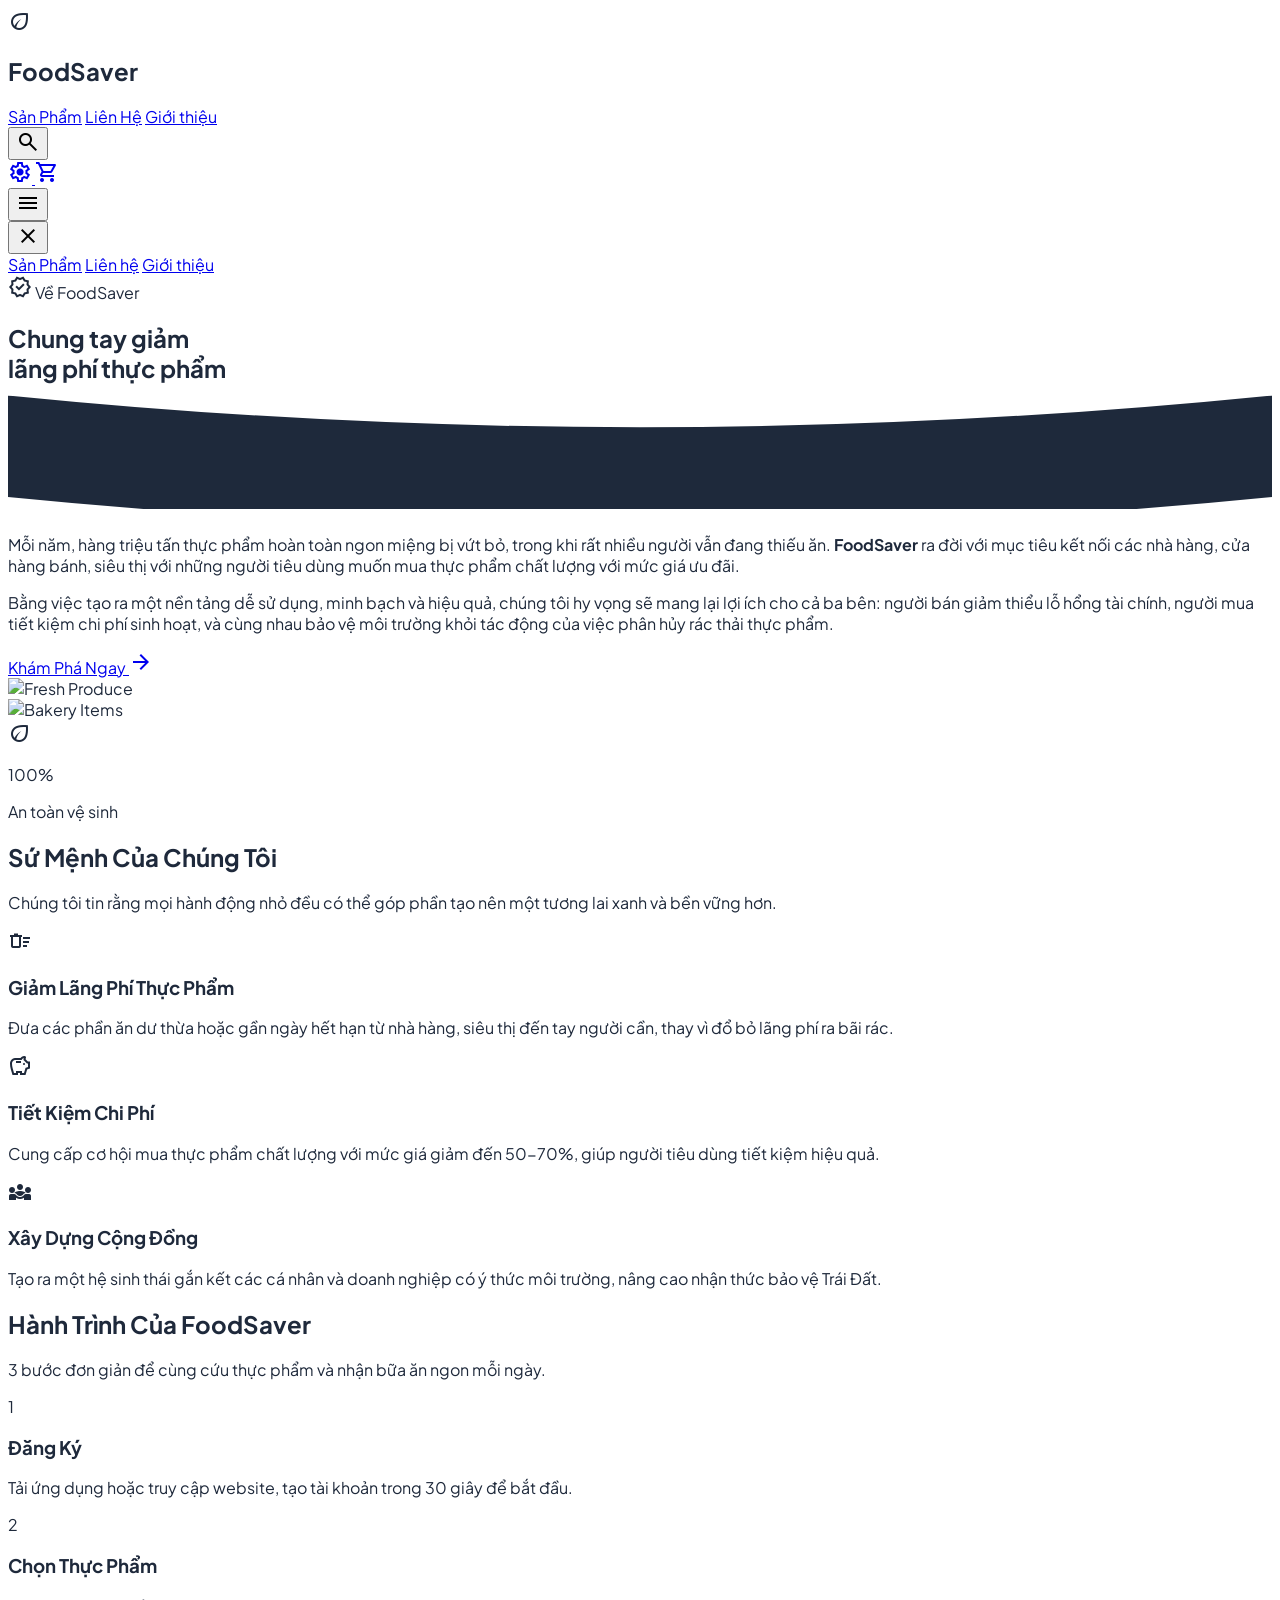
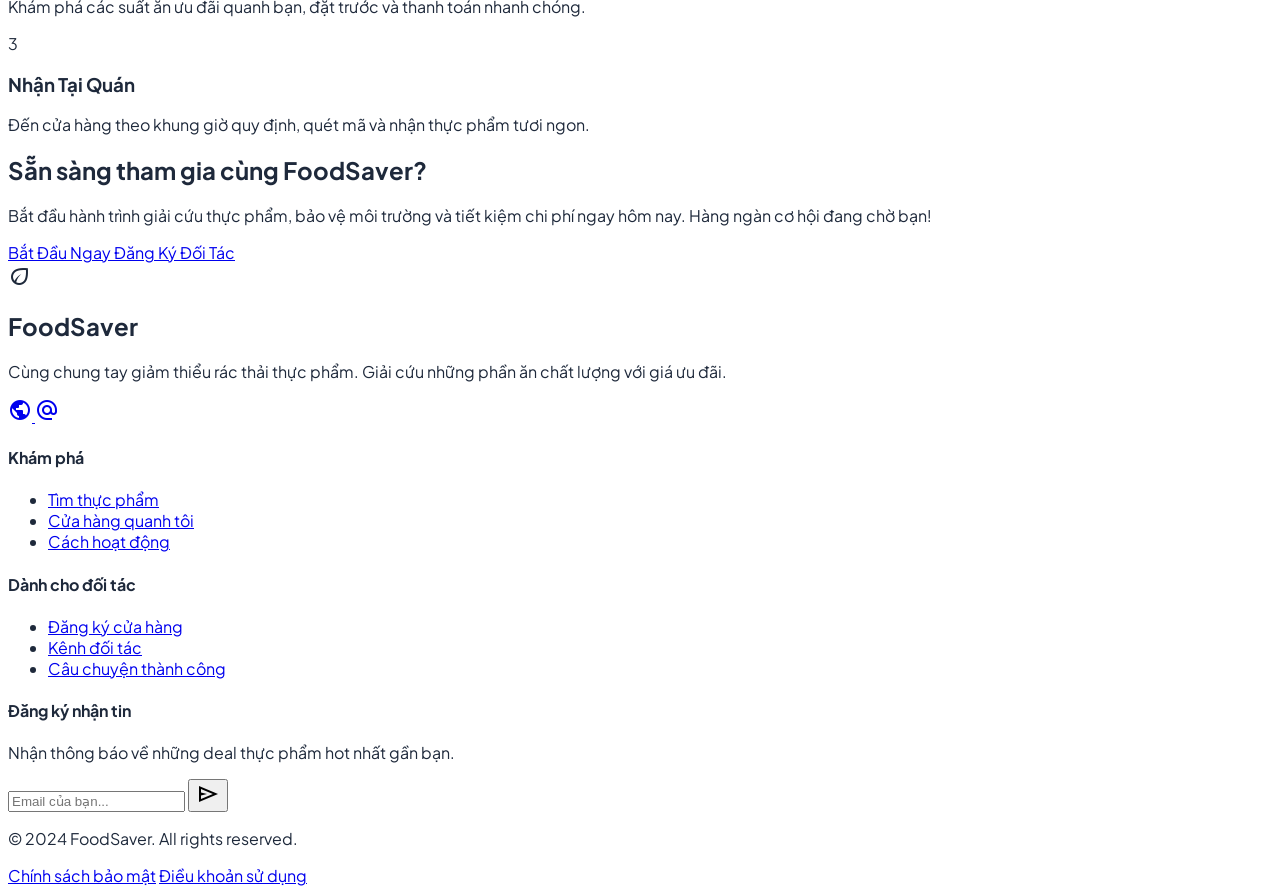
==== About-us.html @ 75e53769 "Migrate to Firestore and set admin email (removed firebase.exe)" ====
<!DOCTYPE html>
<html lang="vi">
<head>
    <meta charset="utf-8" />
    <meta content="width=device-width, initial-scale=1.0" name="viewport" />
    <title>FoodSaver | Về Chúng Tôi</title>
    <script src="https://cdn.tailwindcss.com?plugins=forms,container-queries"></script>
    <link href="https://fonts.googleapis.com/css2?family=Plus+Jakarta+Sans:wght@400;500;600;700;800&amp;display=swap" rel="stylesheet" />
    <link href="https://fonts.googleapis.com/css2?family=Material+Symbols+Outlined:wght@100..700,0..1&amp;display=swap" rel="stylesheet" />
    <link href="https://fonts.googleapis.com/css2?family=Material+Symbols+Outlined:wght,FILL@100..700,0..1&amp;display=swap" rel="stylesheet" />
    <script src="js/tailwind-config.js"></script>
    <link rel="stylesheet" href="css/style.css" />
    <script src="js/common.js" defer></script>
    <script type="module" src="js/search.js"></script>
</head>
<body class="bg-[#f6f8f6] text-slate-900 font-display min-h-screen flex flex-col">

    <!-- Header (FoodSaver) -->
    <header class="flex items-center justify-between whitespace-nowrap border-b border-solid border-slate-200 px-6 md:px-20 py-4 bg-white/90 backdrop-blur-md sticky top-0 z-50 shadow-sm">
      <div class="flex items-center gap-2 text-primary">
        <span class="material-symbols-outlined text-3xl font-bold">eco</span>
        <h2 class="text-slate-900 text-xl font-extrabold leading-tight tracking-tight">FoodSaver</h2>
      </div>
      <div class="flex flex-1 justify-end gap-4 md:gap-10 items-center">
        <nav class="hidden md:flex items-center gap-8">
          <a class="text-slate-700 text-sm font-semibold hover:text-primary transition-colors" href="Product.html">Sản Phẩm</a>
          <a class="text-slate-700 text-sm font-semibold hover:text-primary transition-colors" href="Contact-Us.html">Liên Hệ</a>
          <a class="primary text-sm font-bold text-primary transition-colors relative after:absolute after:bottom-[-4px] after:left-0 after:w-full after:h-[2px] after:bg-primary after:rounded-full" href="About-us.html">Giới thiệu</a>
        </nav>
        <!-- Search Button -->
        <button id="search-btn" class="hover:text-primary transition-colors flex items-center justify-center text-slate-700">
          <span class="material-symbols-outlined">search</span>
        </button>
        <!-- Auth buttons -->
        <div class="flex gap-4 items-center" id="auth-buttons">
          <a href="Account.html" class="hover:text-primary transition-colors flex items-center justify-center text-slate-700">
            <span class="material-symbols-outlined text-xl">settings</span>
          </a>
          <a href="Cart.html" class="hover:text-primary transition-colors relative flex items-center justify-center text-slate-700">
            <span class="material-symbols-outlined">shopping_cart</span>
            <span class="absolute -top-2 -right-2 bg-primary text-[10px] w-4 h-4 rounded-full flex items-center justify-center font-bold text-white border border-white" id="cart-count">0</span>
          </a>
        </div>
        <!-- Mobile menu button -->
        <button id="mobile-menu-btn" class="md:hidden text-slate-700">
          <span class="material-symbols-outlined">menu</span>
        </button>
      </div>

      <!-- Mobile Menu Overlay -->
      <div id="mobile-menu" class="fixed inset-0 bg-white z-[60] hidden flex-col items-center justify-center text-slate-900 transition-opacity duration-300">
          <button id="close-menu-btn" class="absolute top-6 right-6 text-slate-900 p-2">
              <span class="material-symbols-outlined text-4xl">close</span>
          </button>
          <nav class="flex flex-col items-center gap-8 text-xl font-bold uppercase tracking-widest">
              <a href="Product.html" class="hover:text-primary transition-colors">Sản Phẩm</a>
              <a href="Contact-Us.html" class="hover:text-primary transition-colors">Liên hệ</a>
              <a href="About-us.html" class="text-primary hover:text-primary transition-colors">Giới thiệu</a>
          </nav>
      </div>
    </header>

    <main class="flex-1 w-full bg-white relative z-0">
        <!-- Hero Section -->
        <section class="max-w-[1240px] mx-auto px-6 md:px-20 py-16 md:py-28 grid grid-cols-1 lg:grid-cols-2 gap-12 lg:gap-20 items-center">
            <div class="space-y-6">
                <div class="inline-flex items-center gap-2 px-4 py-2 bg-green-50 text-primary text-sm font-bold uppercase tracking-widest rounded-full">
                    <span class="material-symbols-outlined text-[18px]">verified</span>
                    Về FoodSaver
                </div>
                <h1 class="text-4xl md:text-5xl lg:text-6xl font-black text-slate-900 leading-tight">
                    Chung tay giảm <br>
                    <span class="text-primary relative inline-block">
                        lãng phí thực phẩm
                        <svg class="absolute w-full h-3 -bottom-1 left-0 text-green-200 -z-10" viewBox="0 0 100 10" preserveAspectRatio="none">
                            <path d="M0 5 Q 50 10 100 5" stroke="currentColor" stroke-width="8" fill="transparent" stroke-linecap="round"/>
                        </svg>
                    </span>
                </h1>
                <div class="text-slate-600 text-lg leading-relaxed space-y-4 max-w-xl">
                    <p>
                        Mỗi năm, hàng triệu tấn thực phẩm hoàn toàn ngon miệng bị vứt bỏ, trong khi rất nhiều người vẫn đang thiếu ăn. 
                        <strong>FoodSaver</strong> ra đời với mục tiêu kết nối các nhà hàng, cửa hàng bánh, 
                        siêu thị với những người tiêu dùng muốn mua thực phẩm chất lượng với mức giá ưu đãi.
                    </p>
                    <p>
                        Bằng việc tạo ra một nền tảng dễ sử dụng, minh bạch và hiệu quả, chúng tôi hy vọng 
                        sẽ mang lại lợi ích cho cả ba bên: người bán giảm thiểu lỗ hổng tài chính, 
                        người mua tiết kiệm chi phí sinh hoạt, và cùng nhau bảo vệ môi trường khỏi tác động của việc phân hủy rác thải thực phẩm.
                    </p>
                </div>
                <div class="pt-4 flex items-center gap-4">
                    <a href="Product.html" class="px-8 py-4 bg-primary text-white font-bold rounded-xl hover:bg-primary/90 transition-all shadow-lg shadow-primary/30 flex items-center gap-2">
                        <span>Khám Phá Ngay</span>
                        <span class="material-symbols-outlined">arrow_forward</span>
                    </a>
                </div>
            </div>

            <!-- Overlapping Images Gallery -->
            <div class="relative h-[400px] md:h-[500px] lg:h-[600px] w-full hidden md:block">
                <!-- Large Image (Back) -->
                <div class="absolute top-0 right-0 w-3/4 h-3/4 rounded-3xl overflow-hidden shadow-2xl border-4 border-white z-10">
                    <img src="https://images.unsplash.com/photo-1542838132-92c53300491e?auto=format&fit=crop&q=80" alt="Fresh Produce" class="w-full h-full object-cover">
                </div>
                <!-- Medium Image (Front Left) -->
                <div class="absolute bottom-10 left-0 w-1/2 h-1/2 rounded-3xl overflow-hidden shadow-2xl border-4 border-white z-20">
                    <img src="https://images.unsplash.com/photo-1593504049359-74330189a345?auto=format&fit=crop&q=80" alt="Bakery Items" class="w-full h-full object-cover">
                </div>
                <!-- Small Floating Card (Front Right) -->
                <div class="absolute bottom-20 right-10 bg-white p-6 rounded-2xl shadow-2xl z-30 flex items-center gap-4 border border-slate-100 animate-bounce" style="animation-duration: 3s;">
                    <div class="size-14 bg-green-50 rounded-full flex items-center justify-center text-primary">
                        <span class="material-symbols-outlined text-3xl">eco</span>
                    </div>
                    <div>
                        <p class="text-3xl font-black text-slate-900 leading-none">100%</p>
                        <p class="text-xs font-bold text-slate-500 uppercase tracking-wide mt-1">An toàn vệ sinh</p>
                    </div>
                </div>
            </div>
        </section>

        <!-- Sứ Mệnh (Mission) -->
        <section class="bg-green-50/50 py-20 px-6 md:px-20 border-t border-b border-green-100/50">
            <div class="max-w-[1240px] mx-auto">
                <div class="text-center mb-16 max-w-2xl mx-auto">
                    <h2 class="text-3xl md:text-4xl font-black text-slate-900 mb-4">Sứ Mệnh Của Chúng Tôi</h2>
                    <p class="text-slate-600">Chúng tôi tin rằng mọi hành động nhỏ đều có thể góp phần tạo nên một tương lai xanh và bền vững hơn.</p>
                </div>
                
                <div class="grid grid-cols-1 md:grid-cols-3 gap-8">
                    <!-- Mission 1 -->
                    <div class="bg-white rounded-3xl p-8 shadow-sm border border-slate-100 hover:shadow-xl hover:-translate-y-2 transition-all duration-300">
                        <div class="size-16 bg-green-50 text-primary rounded-2xl flex items-center justify-center mb-6">
                            <span class="material-symbols-outlined text-3xl">delete_sweep</span>
                        </div>
                        <h3 class="text-xl font-bold text-slate-900 mb-3">Giảm Lãng Phí Thực Phẩm</h3>
                        <p class="text-slate-500 leading-relaxed text-sm">
                            Đưa các phần ăn dư thừa hoặc gần ngày hết hạn từ nhà hàng, siêu thị đến tay người cần, thay vì đổ bỏ lãng phí ra bãi rác.
                        </p>
                    </div>

                    <!-- Mission 2 -->
                    <div class="bg-white rounded-3xl p-8 shadow-sm border border-slate-100 hover:shadow-xl hover:-translate-y-2 transition-all duration-300">
                        <div class="size-16 bg-orange-50 text-accent-orange rounded-2xl flex items-center justify-center mb-6">
                            <span class="material-symbols-outlined text-3xl">savings</span>
                        </div>
                        <h3 class="text-xl font-bold text-slate-900 mb-3">Tiết Kiệm Chi Phí</h3>
                        <p class="text-slate-500 leading-relaxed text-sm">
                            Cung cấp cơ hội mua thực phẩm chất lượng với mức giá giảm đến 50-70%, giúp người tiêu dùng tiết kiệm hiệu quả.
                        </p>
                    </div>

                    <!-- Mission 3 -->
                    <div class="bg-white rounded-3xl p-8 shadow-sm border border-slate-100 hover:shadow-xl hover:-translate-y-2 transition-all duration-300">
                        <div class="size-16 bg-blue-50 text-blue-500 rounded-2xl flex items-center justify-center mb-6">
                            <span class="material-symbols-outlined text-3xl">diversity_3</span>
                        </div>
                        <h3 class="text-xl font-bold text-slate-900 mb-3">Xây Dựng Cộng Đồng</h3>
                        <p class="text-slate-500 leading-relaxed text-sm">
                            Tạo ra một hệ sinh thái gắn kết các cá nhân và doanh nghiệp có ý thức môi trường, nâng cao nhận thức bảo vệ Trái Đất.
                        </p>
                    </div>
                </div>
            </div>
        </section>



        <!-- How it works -->
        <section class="max-w-[1240px] mx-auto py-20 px-6 md:px-20">
            <div class="text-center mb-16 max-w-2xl mx-auto">
                <h2 class="text-3xl md:text-4xl font-black text-slate-900 mb-4">Hành Trình Của FoodSaver</h2>
                <p class="text-slate-600">3 bước đơn giản để cùng cứu thực phẩm và nhận bữa ăn ngon mỗi ngày.</p>
            </div>

            <div class="grid grid-cols-1 md:grid-cols-3 gap-12 relative">
                <!-- Connecting Line (Desktop only) -->
                <div class="hidden md:block absolute top-[60px] left-1/6 right-1/6 h-0.5 bg-slate-200 -z-10" style="left: 16%; right: 16%;"></div>

                <div class="text-center space-y-4">
                    <div class="size-20 bg-white border border-slate-200 shadow-xl rounded-full flex items-center justify-center mx-auto text-3xl font-black text-slate-900 relative z-0">
                        1
                    </div>
                    <h3 class="text-xl font-bold text-slate-900">Đăng Ký</h3>
                    <p class="text-slate-500 text-sm">Tải ứng dụng hoặc truy cập website, tạo tài khoản trong 30 giây để bắt đầu.</p>
                </div>

                <div class="text-center space-y-4">
                    <div class="size-20 bg-primary shadow-xl shadow-primary/30 rounded-full flex items-center justify-center mx-auto text-3xl font-black text-white relative z-0">
                        2
                    </div>
                    <h3 class="text-xl font-bold text-slate-900">Chọn Thực Phẩm</h3>
                    <p class="text-slate-500 text-sm">Khám phá các suất ăn ưu đãi quanh bạn, đặt trước và thanh toán nhanh chóng.</p>
                </div>

                <div class="text-center space-y-4">
                    <div class="size-20 bg-white border border-slate-200 shadow-xl rounded-full flex items-center justify-center mx-auto text-3xl font-black text-slate-900 relative z-0">
                        3
                    </div>
                    <h3 class="text-xl font-bold text-slate-900">Nhận Tại Quán</h3>
                    <p class="text-slate-500 text-sm">Đến cửa hàng theo khung giờ quy định, quét mã và nhận thực phẩm tươi ngon.</p>
                </div>
            </div>
        </section>


        <!-- CTA Section -->
        <section class="max-w-[1240px] mx-auto py-20 px-6 md:px-20">
            <div class="bg-primary rounded-[2.5rem] p-12 text-center text-white relative overflow-hidden shadow-2xl shadow-primary/20">
                <div class="absolute inset-0 bg-white/5 pointer-events-none"></div>
                <!-- Circle decorations -->
                <div class="absolute -top-24 -right-24 size-64 bg-white/10 rounded-full blur-3xl"></div>
                <div class="absolute -bottom-24 -left-24 size-64 bg-black/10 rounded-full blur-3xl"></div>

                <h2 class="text-3xl md:text-5xl font-black mb-6 relative z-10">Sẵn sàng tham gia cùng FoodSaver?</h2>
                <p class="text-lg opacity-90 mb-10 max-w-2xl mx-auto relative z-10">
                    Bắt đầu hành trình giải cứu thực phẩm, bảo vệ môi trường và tiết kiệm chi phí ngay hôm nay. Hàng ngàn cơ hội đang chờ bạn!
                </p>
                <div class="flex flex-col sm:flex-row justify-center gap-4 relative z-10">
                    <a href="Product.html" class="px-8 py-4 bg-white text-slate-900 font-bold rounded-xl hover:bg-slate-50 transition-colors shadow-lg shadow-black/5 flex items-center justify-center gap-2">
                        Bắt Đầu Ngay
                    </a>
                    <a href="login.html" class="px-8 py-4 bg-transparent border-2 border-white/30 text-white font-bold rounded-xl hover:bg-white/10 transition-colors flex items-center justify-center gap-2">
                        Đăng Ký Đối Tác
                    </a>
                </div>
            </div>
        </section>

    </main>

    <!-- Footer (FoodSaver) -->
    <footer class="bg-slate-900 text-slate-400 py-12 border-t border-slate-800 shrink-0">
      <div class="max-w-[1240px] mx-auto px-6 md:px-20 grid grid-cols-1 md:grid-cols-4 gap-8">
        <div class="col-span-1 md:col-span-1">
          <div class="flex items-center gap-2 text-white mb-6">
            <span class="material-symbols-outlined text-3xl font-bold text-primary">eco</span>
            <h2 class="text-xl font-extrabold leading-tight tracking-tight">FoodSaver</h2>
          </div>
          <p class="text-sm leading-relaxed mb-6">
            Cùng chung tay giảm thiểu rác thải thực phẩm. Giải cứu những phần ăn chất lượng với giá ưu đãi.
          </p>
          <div class="flex gap-4">
            <a class="w-8 h-8 rounded-full bg-slate-800 flex items-center justify-center hover:bg-primary transition-colors text-white" href="https://facebook.com" target="_blank">
              <span class="material-symbols-outlined text-sm">public</span>
            </a>
            <a class="w-8 h-8 rounded-full bg-slate-800 flex items-center justify-center hover:bg-primary transition-colors text-white" href="Contact-Us.html">
              <span class="material-symbols-outlined text-sm">alternate_email</span>
            </a>
          </div>
        </div>
        <div>
          <h4 class="text-white font-bold mb-6 uppercase text-xs tracking-widest">Khám phá</h4>
          <ul class="flex flex-col gap-3 text-sm">
            <li><a class="hover:text-primary transition-colors" href="Product.html">Tìm thực phẩm</a></li>
            <li><a class="hover:text-primary transition-colors" href="Product.html">Cửa hàng quanh tôi</a></li>
            <li><a class="hover:text-primary transition-colors" href="#">Cách hoạt động</a></li>
          </ul>
        </div>
        <div>
          <h4 class="text-white font-bold mb-6 uppercase text-xs tracking-widest">Dành cho đối tác</h4>
          <ul class="flex flex-col gap-3 text-sm">
            <li><a class="hover:text-primary transition-colors" href="#">Đăng ký cửa hàng</a></li>
            <li><a class="hover:text-primary transition-colors" href="#">Kênh đối tác</a></li>
            <li><a class="hover:text-primary transition-colors" href="#">Câu chuyện thành công</a></li>
          </ul>
        </div>
        <div>
          <h4 class="text-white font-bold mb-6 uppercase text-xs tracking-widest">Đăng ký nhận tin</h4>
          <p class="text-sm mb-4">Nhận thông báo về những deal thực phẩm hot nhất gần bạn.</p>
          <div class="flex gap-2">
            <input class="bg-slate-800 border-none rounded-lg text-sm w-full focus:ring-1 focus:ring-primary text-white placeholder-slate-500 px-4 py-2" placeholder="Email của bạn..." type="email"/>
            <button class="bg-primary text-white px-4 rounded-lg hover:bg-primary/90 transition-colors flex items-center justify-center">
              <span class="material-symbols-outlined text-xl">send</span>
            </button>
          </div>
        </div>
      </div>
      <div class="max-w-[1240px] border-t border-slate-800 mx-auto px-6 md:px-20 mt-12 pt-8 flex flex-col md:flex-row justify-between items-center gap-4 text-xs">
        <p>© 2024 FoodSaver. All rights reserved.</p>
        <div class="flex gap-6">
          <a class="hover:text-white transition-colors" href="#">Chính sách bảo mật</a>
          <a class="hover:text-white transition-colors" href="#">Điều khoản sử dụng</a>
        </div>
      </div>
    </footer>

</body>
</html>
---- css/style.css ----
.material-symbols-outlined {
  font-variation-settings:
    "FILL" 0,
    "wght" 400,
    "GRAD" 0,
    "opsz" 24;
}
html, body {
  background-color: #ffffff !important;
  color: #1e293b;
}
body {
  font-family: "Plus Jakarta Sans", sans-serif;
}
.mega-menu {
  display: none;
}
.shop-nav-item:hover .mega-menu {
  display: block;
}

/* Hero Slider */
.hero-slider {
  position: relative;
  width: 100%;
  height: 600px;
  overflow: hidden;
}
.slider-container {
  display: flex;
  transition: transform 0.7s cubic-bezier(0.4, 0, 0.2, 1);
  height: 100%;
}
.slide {
  min-width: 100%;
  height: 100%;
  position: relative;
}
.slide-content {
  opacity: 0;
  transform: translateY(20px);
  transition: all 0.6s ease-out 0.3s;
}
.slide.active .slide-content {
  opacity: 1;
  transform: translateY(0);
}

/* Glassmorphism */
.glass {
  background: rgba(255, 255, 255, 0.1);
  backdrop-filter: blur(10px);
  -webkit-backdrop-filter: blur(10px);
  border: 1px solid rgba(255, 255, 255, 0.1);
}

/* Scrollbar customization */
::-webkit-scrollbar {
  width: 8px;
}
::-webkit-scrollbar-track {
  background: #f1f5f9;
}
::-webkit-scrollbar-thumb {
  background: #28a745;
  border-radius: 4px;
}
::-webkit-scrollbar-thumb:hover {
  background: #1e7e34;
}

/* =========================================================================
   Account Page & Modal Styles
   ========================================================================= */

/* Edit Profile Modal Animation */
#edit-profile-modal {
  animation: fadeIn 0.3s ease-out;
}

#edit-profile-modal > div {
  animation: slideUp 0.3s ease-out;
}

@keyframes fadeIn {
  from {
    opacity: 0;
  }
  to {
    opacity: 1;
  }
}

@keyframes slideUp {
  from {
    opacity: 0;
    transform: translateY(20px);
  }
  to {
    opacity: 1;
    transform: translateY(0);
  }
}

/* Status Badges */
.status-badge {
  display: inline-flex;
  align-items: center;
  padding: 0.125rem 0.625rem;
  border-radius: 9999px;
  font-size: 0.75rem;
  font-weight: 700;
  text-transform: uppercase;
}

/* Button Styles */
.btn-primary-sm {
  background-color: #28a745;
  color: white;
  font-size: 10px;
  font-weight: 900;
  text-transform: uppercase;
  padding: 0.5rem 1rem;
  border-radius: 0.5rem;
  transition: background-color 0.3s;
}
.btn-primary-sm:hover {
  background-color: #1e7e34;
}

.btn-secondary {
  background-color: #f3f4f6;
  color: #1f2937;
  font-weight: 700;
  padding: 0.5rem 1rem;
  border-radius: 0.5rem;
  transition: background-color 0.3s;
  display: flex;
  align-items: center;
  gap: 0.5rem;
}
.dark .btn-secondary {
  background-color: rgba(255, 255, 255, 0.1);
  color: white;
}
.btn-secondary:hover {
  background-color: #e5e7eb;
}
.dark .btn-secondary:hover {
  background-color: rgba(255, 255, 255, 0.2);
}

/* Loading Skeleton Animation */
.skeleton {
  animation: pulse 2s cubic-bezier(0.4, 0, 0.6, 1) infinite;
  background-color: #e5e7eb;
}
.dark .skeleton {
  background-color: rgba(255, 255, 255, 0.1);
}

@keyframes pulse {
  0%,
  100% {
    opacity: 1;
  }
  50% {
    opacity: 0.5;
  }
}
/* Loading Skeleton Animation */
@keyframes shimmer {
  0% {
    background-position: -1000px 0;
  }
  100% {
    background-position: 1000px 0;
  }
}

.animate-pulse {
  animation: pulse 2s cubic-bezier(0.4, 0, 0.6, 1) infinite;
}

#loading-skeleton > div > div {
  background: linear-gradient(
    90deg,
    rgba(229, 231, 235, 1) 0%,
    rgba(243, 244, 246, 1) 50%,
    rgba(229, 231, 235, 1) 100%
  );
  background-size: 2000px 100%;
  animation: shimmer 2s infinite;
}

.dark #loading-skeleton > div > div {
  background: linear-gradient(
    90deg,
    rgba(31, 41, 55, 1) 0%,
    rgba(55, 65, 81, 1) 50%,
    rgba(31, 41, 55, 1) 100%
  );
  background-size: 2000px 100%;
}

/* Smooth fade in for content */
.fade-in {
  animation: fadeIn 0.4s ease-in forwards;
}

@keyframes fadeIn {
  from {
    opacity: 0;
    transform: translateY(10px);
  }
  to {
    opacity: 1;
    transform: translateY(0);
  }
}

/* Image loading blur effect */
.image-loading {
  filter: blur(10px);
  transition: filter 0.3s ease-out;
}

.image-loaded {
  filter: blur(0);
}
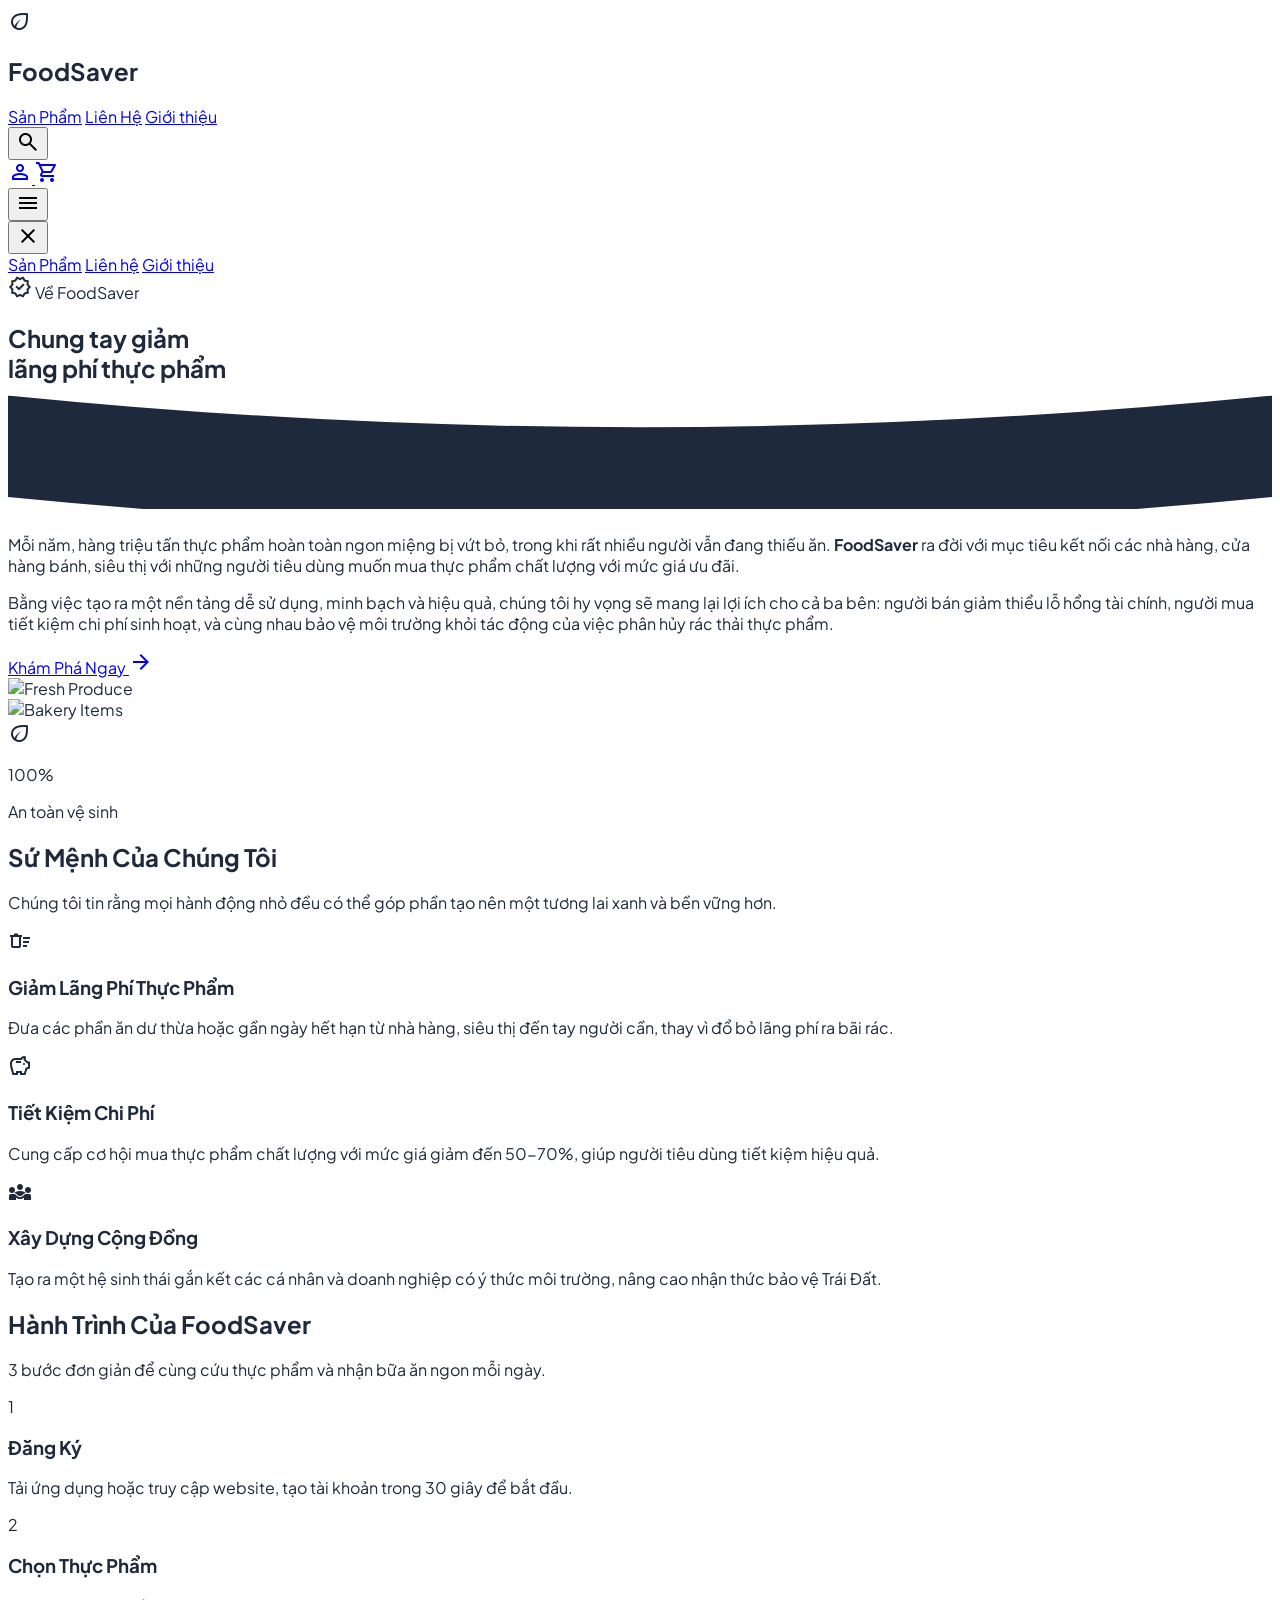
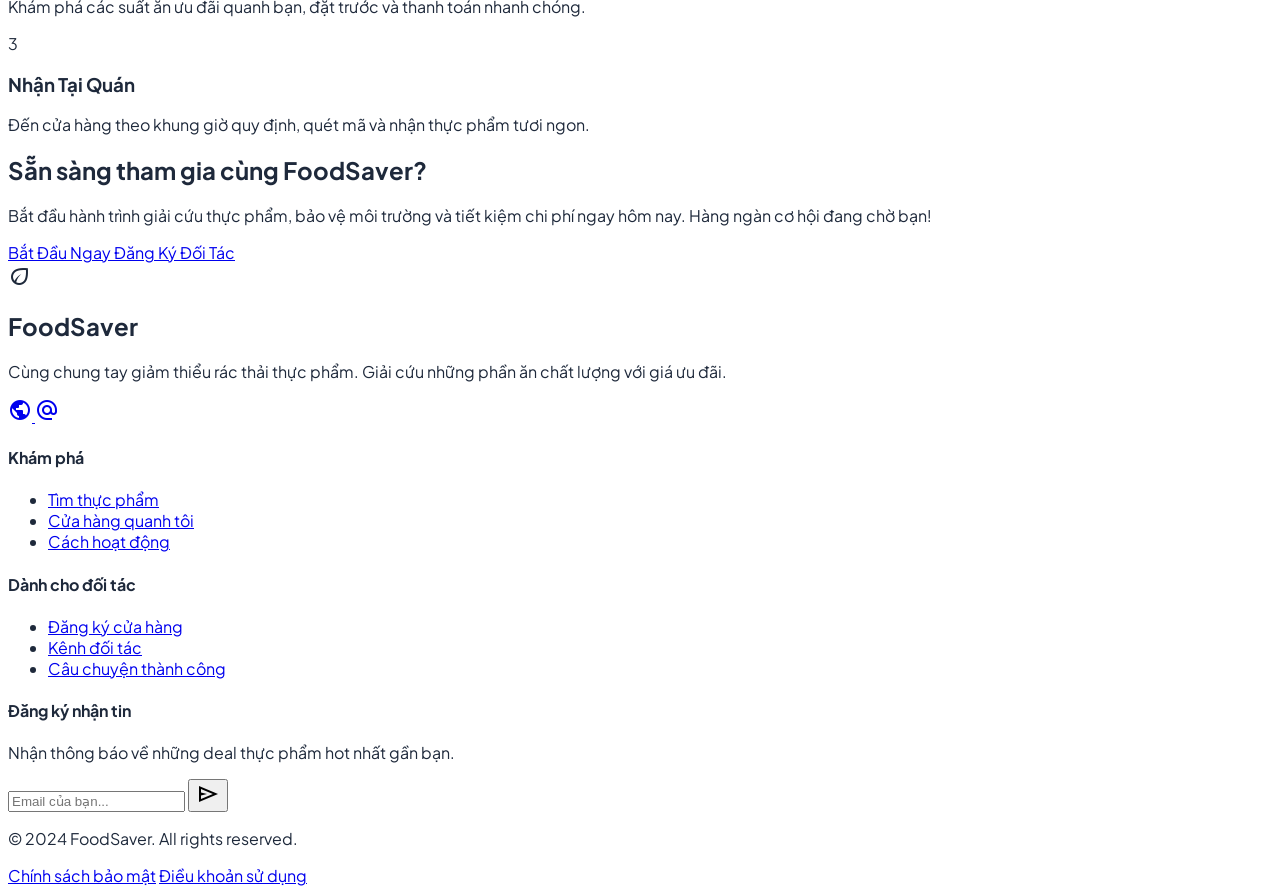
==== commit 9c33931d: "Push all recent changes" ====
--- a/About-us.html
+++ b/About-us.html
@@ -1,4 +1,4 @@
-<!DOCTYPE html>
+﻿<!DOCTYPE html>
 <html lang="vi">
 <head>
     <meta charset="utf-8" />
@@ -11,7 +11,7 @@
     <script src="js/tailwind-config.js"></script>
     <link rel="stylesheet" href="css/style.css" />
     <script src="js/common.js" defer></script>
-    <script type="module" src="js/search.js"></script>
+    <script type="module" src="js/client/search.js"></script>
 </head>
 <body class="bg-[#f6f8f6] text-slate-900 font-display min-h-screen flex flex-col">
 
@@ -33,8 +33,8 @@
         </button>
         <!-- Auth buttons -->
         <div class="flex gap-4 items-center" id="auth-buttons">
-          <a href="Account.html" class="hover:text-primary transition-colors flex items-center justify-center text-slate-700">
-            <span class="material-symbols-outlined text-xl">settings</span>
+          <a href="login.html" class="hover:text-primary transition-colors flex items-center justify-center text-slate-700 account-link">
+            <span class="material-symbols-outlined text-xl">person</span>
           </a>
           <a href="Cart.html" class="hover:text-primary transition-colors relative flex items-center justify-center text-slate-700">
             <span class="material-symbols-outlined">shopping_cart</span>
@@ -287,4 +287,5 @@
     </footer>
 
 </body>
-</html>+</html>
+
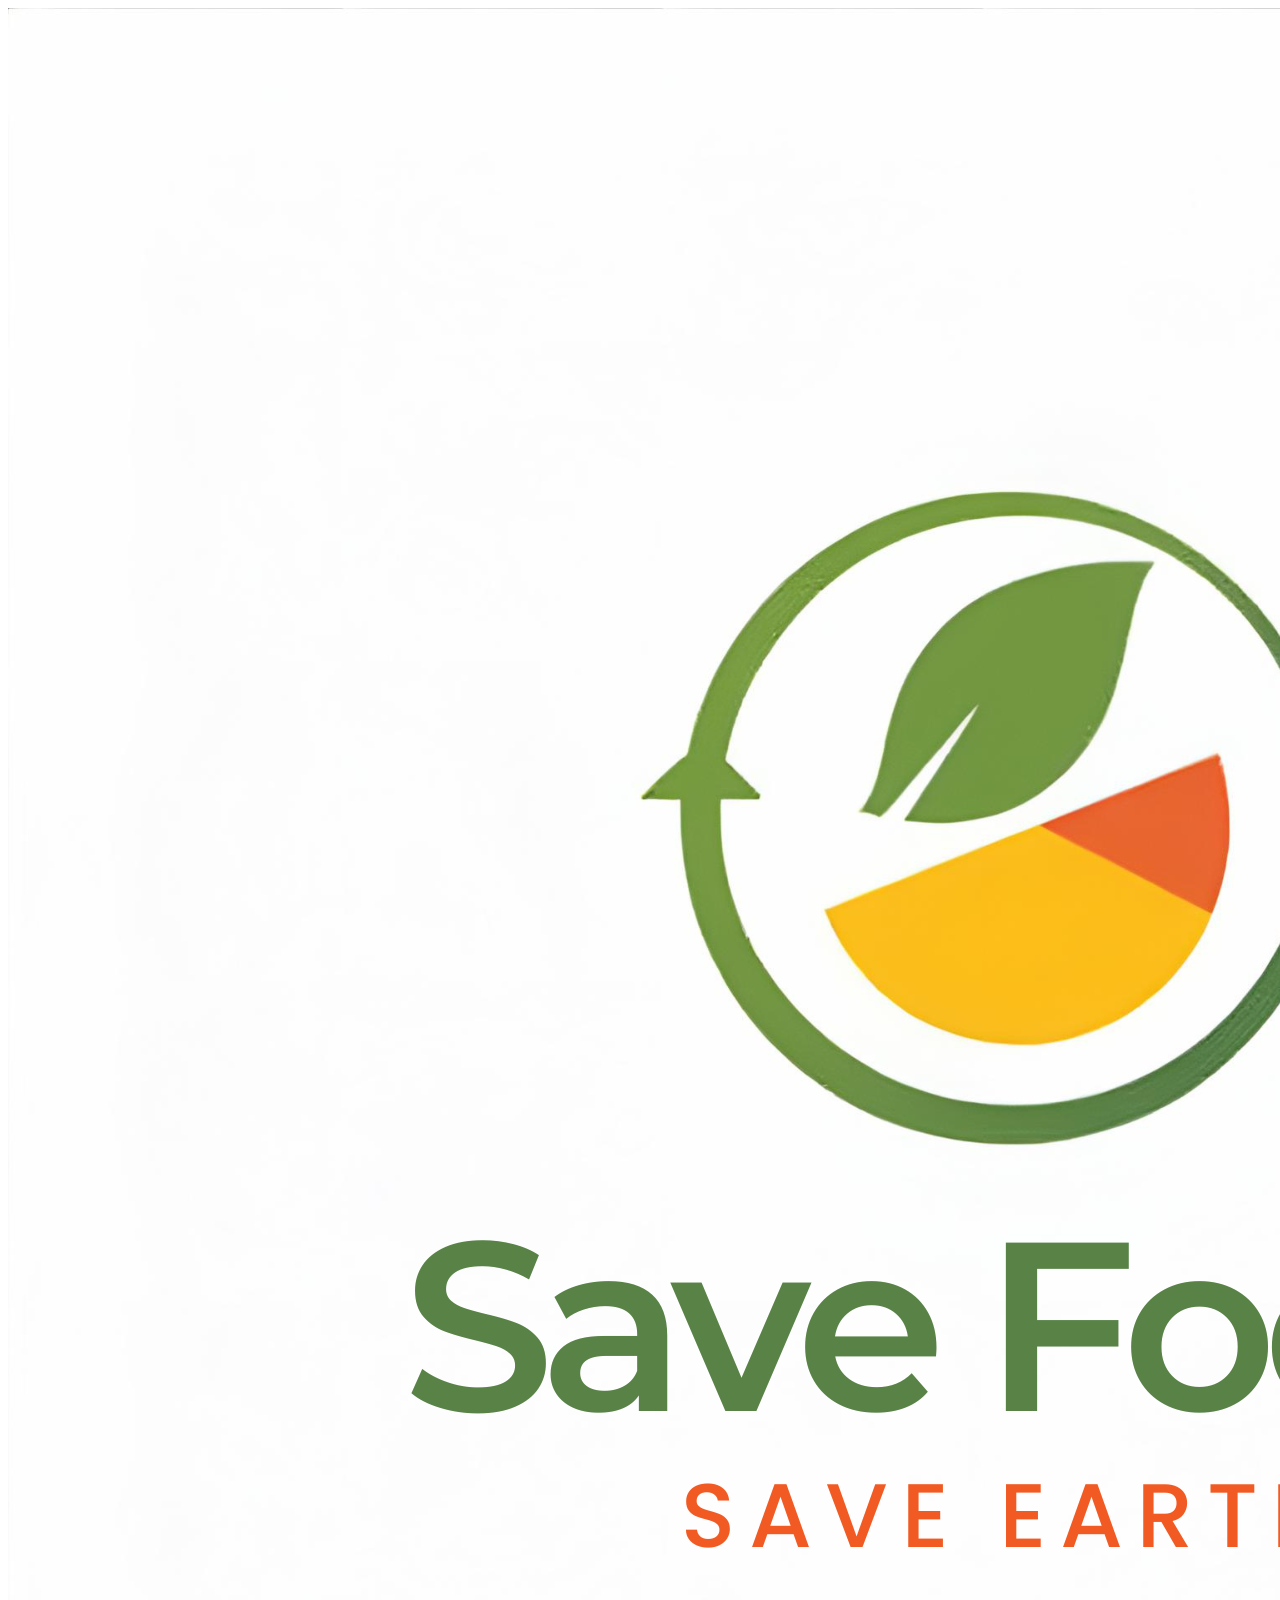
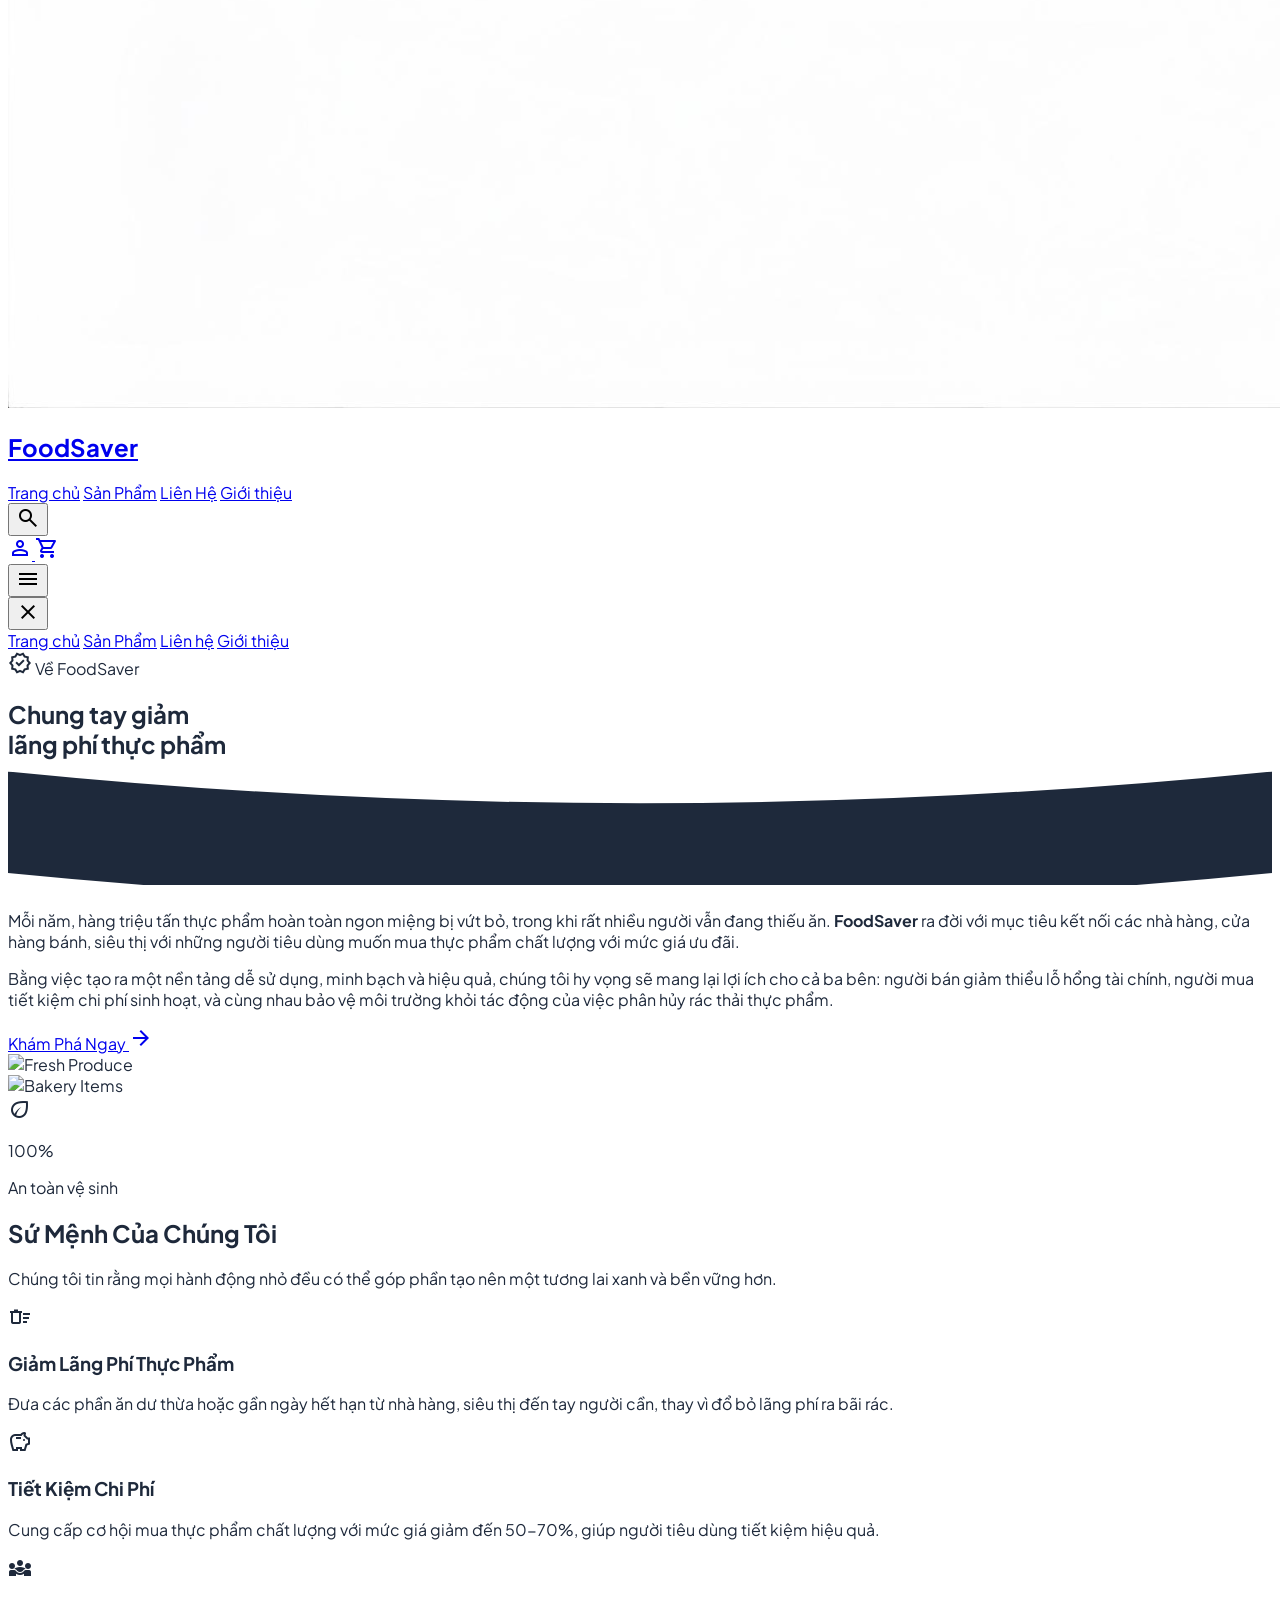
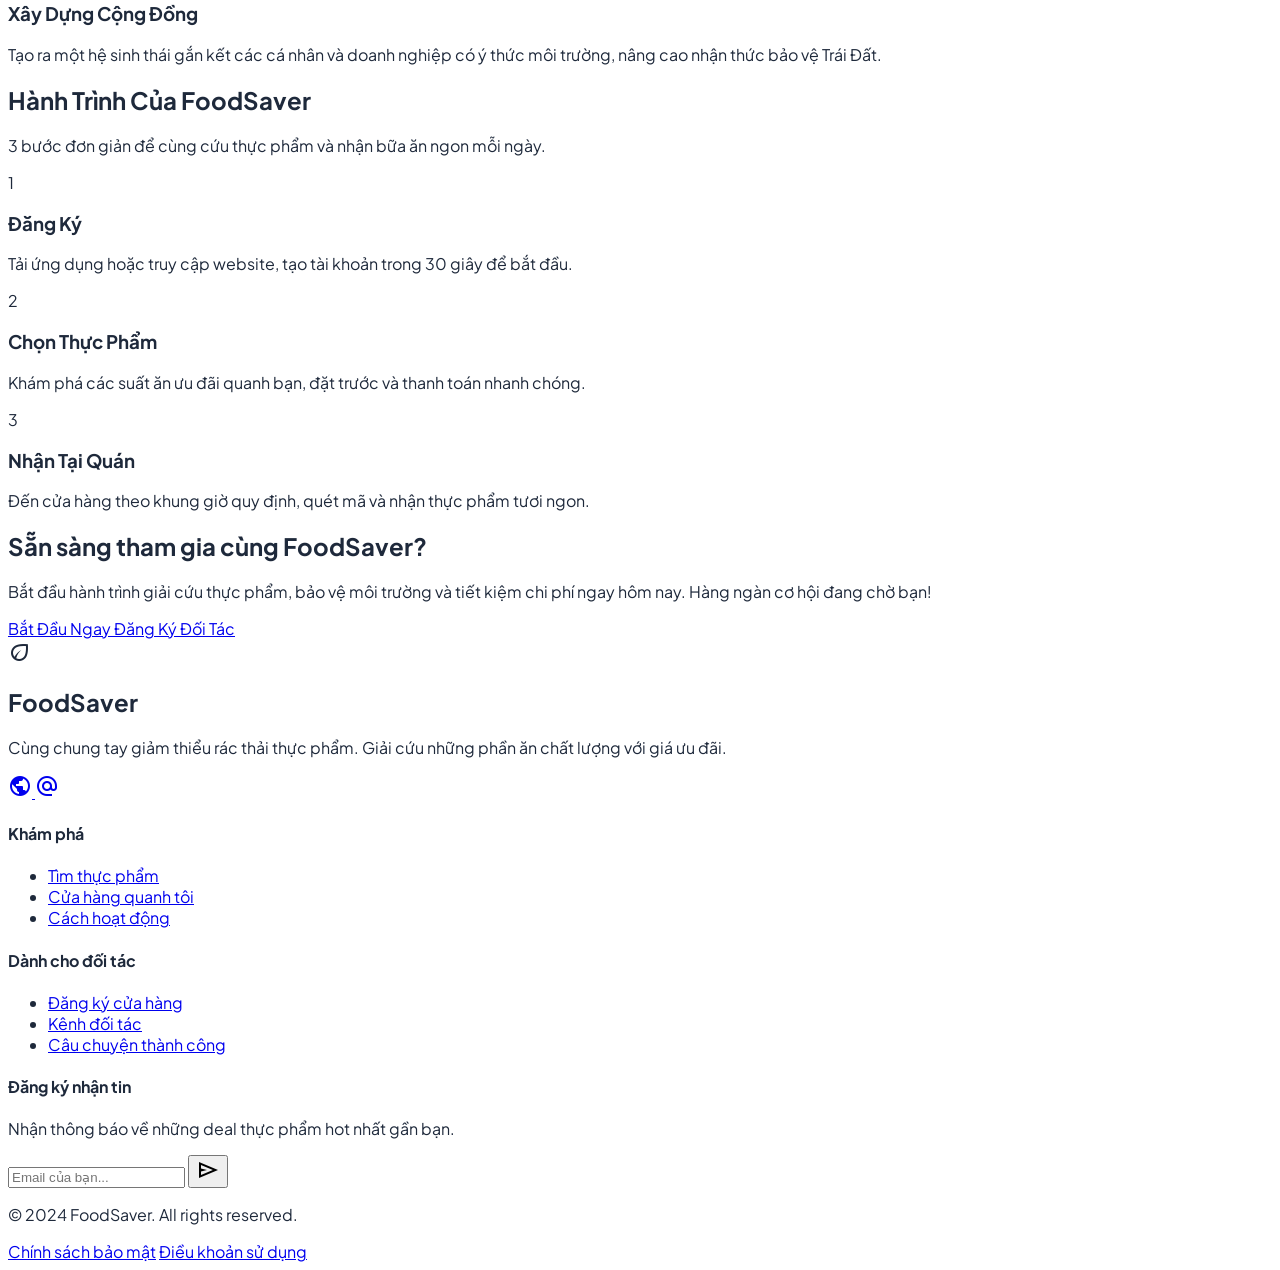
==== commit 091d4214: "Cập nhật giao diện Admin: 1. Thiết kế lại modal xác nhận/thông báo:    - Nền trắng, bo góc lớn, viền" ====
--- a/About-us.html
+++ b/About-us.html
@@ -17,12 +17,13 @@
 
     <!-- Header (FoodSaver) -->
     <header class="flex items-center justify-between whitespace-nowrap border-b border-solid border-slate-200 px-6 md:px-20 py-4 bg-white/90 backdrop-blur-md sticky top-0 z-50 shadow-sm">
-      <div class="flex items-center gap-2 text-primary">
-        <span class="material-symbols-outlined text-3xl font-bold">eco</span>
+      <a href="index.html" class="flex items-center gap-2 text-primary hover:opacity-80 transition-opacity">
+        <img src="image/Logo.png" alt="FoodSaver Logo" class="h-9 w-auto object-contain" />
         <h2 class="text-slate-900 text-xl font-extrabold leading-tight tracking-tight">FoodSaver</h2>
-      </div>
+      </a>
       <div class="flex flex-1 justify-end gap-4 md:gap-10 items-center">
         <nav class="hidden md:flex items-center gap-8">
+          <a class="text-slate-700 text-sm font-semibold hover:text-primary transition-colors" href="index.html">Trang chủ</a>
           <a class="text-slate-700 text-sm font-semibold hover:text-primary transition-colors" href="Product.html">Sản Phẩm</a>
           <a class="text-slate-700 text-sm font-semibold hover:text-primary transition-colors" href="Contact-Us.html">Liên Hệ</a>
           <a class="primary text-sm font-bold text-primary transition-colors relative after:absolute after:bottom-[-4px] after:left-0 after:w-full after:h-[2px] after:bg-primary after:rounded-full" href="About-us.html">Giới thiệu</a>
@@ -34,7 +35,7 @@
         <!-- Auth buttons -->
         <div class="flex gap-4 items-center" id="auth-buttons">
           <a href="login.html" class="hover:text-primary transition-colors flex items-center justify-center text-slate-700 account-link">
-            <span class="material-symbols-outlined text-xl">person</span>
+            <span class="material-symbols-outlined">person</span>
           </a>
           <a href="Cart.html" class="hover:text-primary transition-colors relative flex items-center justify-center text-slate-700">
             <span class="material-symbols-outlined">shopping_cart</span>
@@ -53,6 +54,7 @@
               <span class="material-symbols-outlined text-4xl">close</span>
           </button>
           <nav class="flex flex-col items-center gap-8 text-xl font-bold uppercase tracking-widest">
+              <a href="index.html" class="hover:text-primary transition-colors">Trang chủ</a>
               <a href="Product.html" class="hover:text-primary transition-colors">Sản Phẩm</a>
               <a href="Contact-Us.html" class="hover:text-primary transition-colors">Liên hệ</a>
               <a href="About-us.html" class="text-primary hover:text-primary transition-colors">Giới thiệu</a>
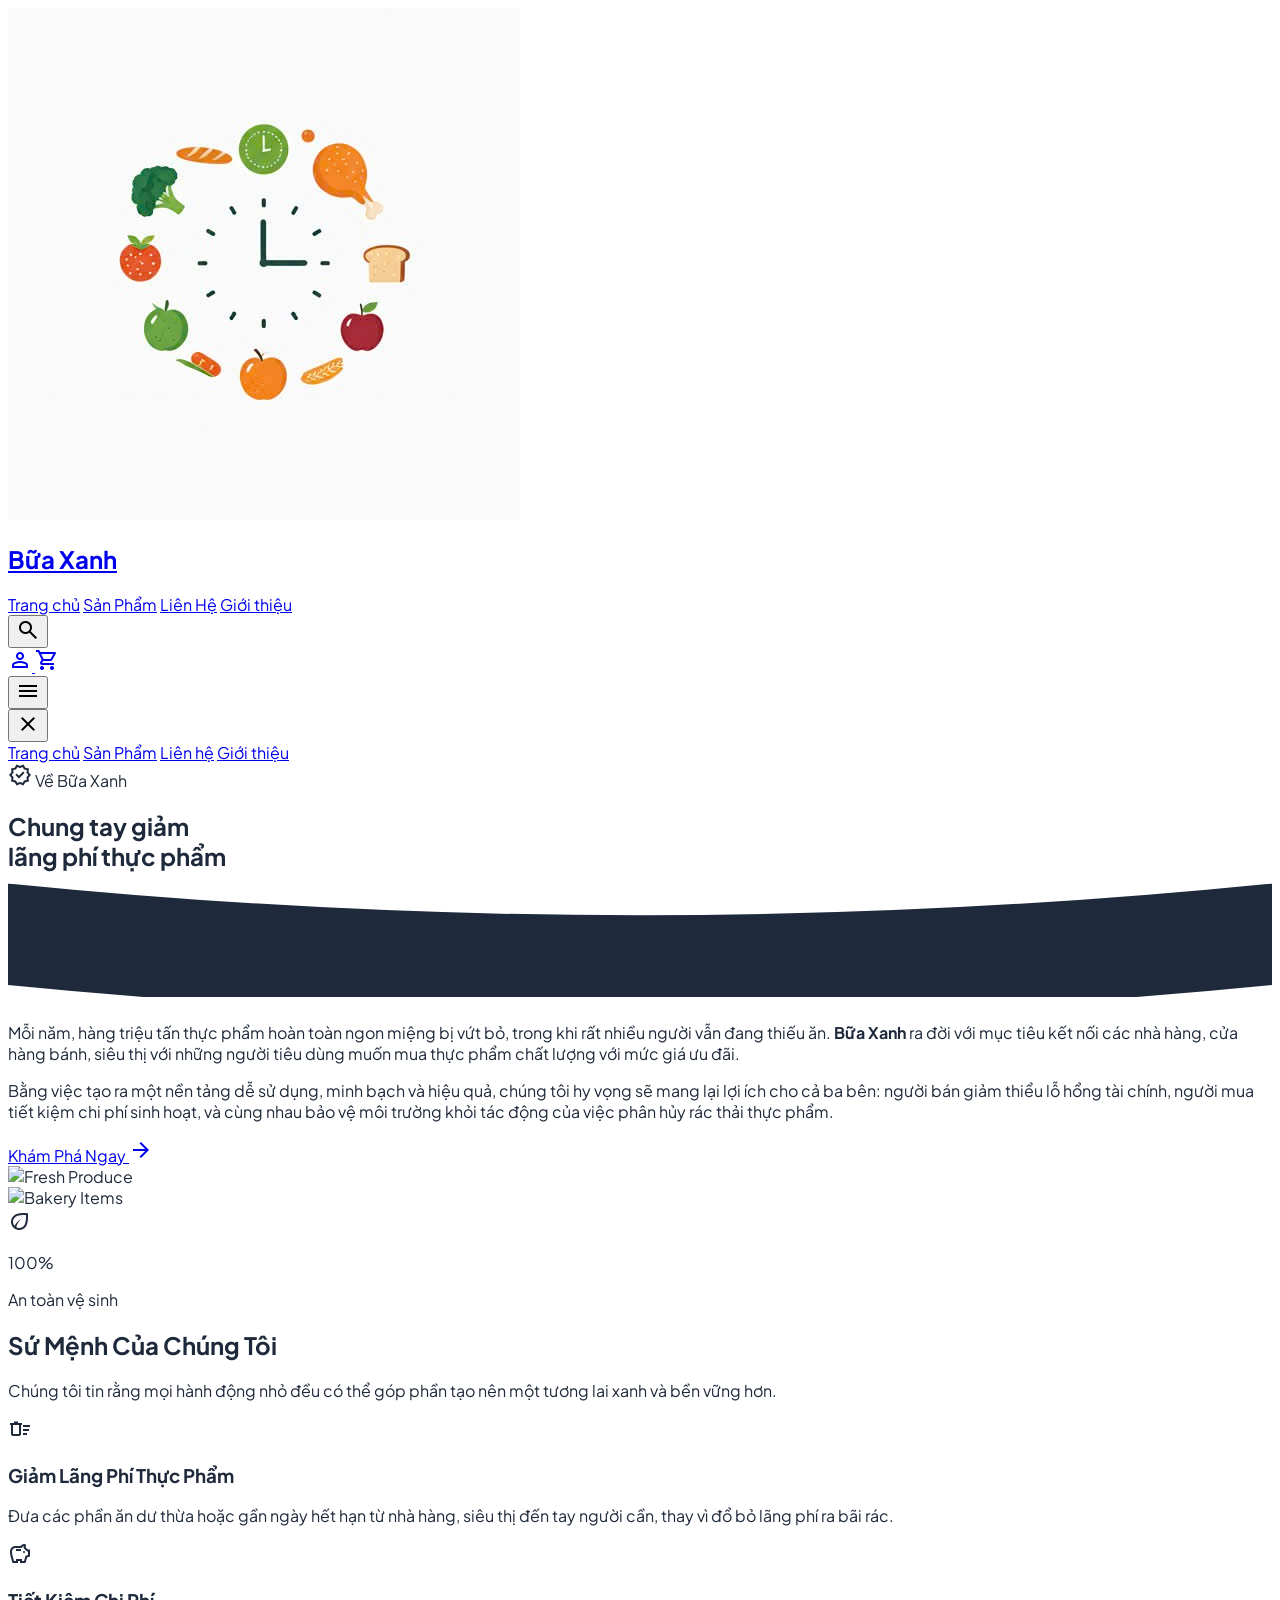
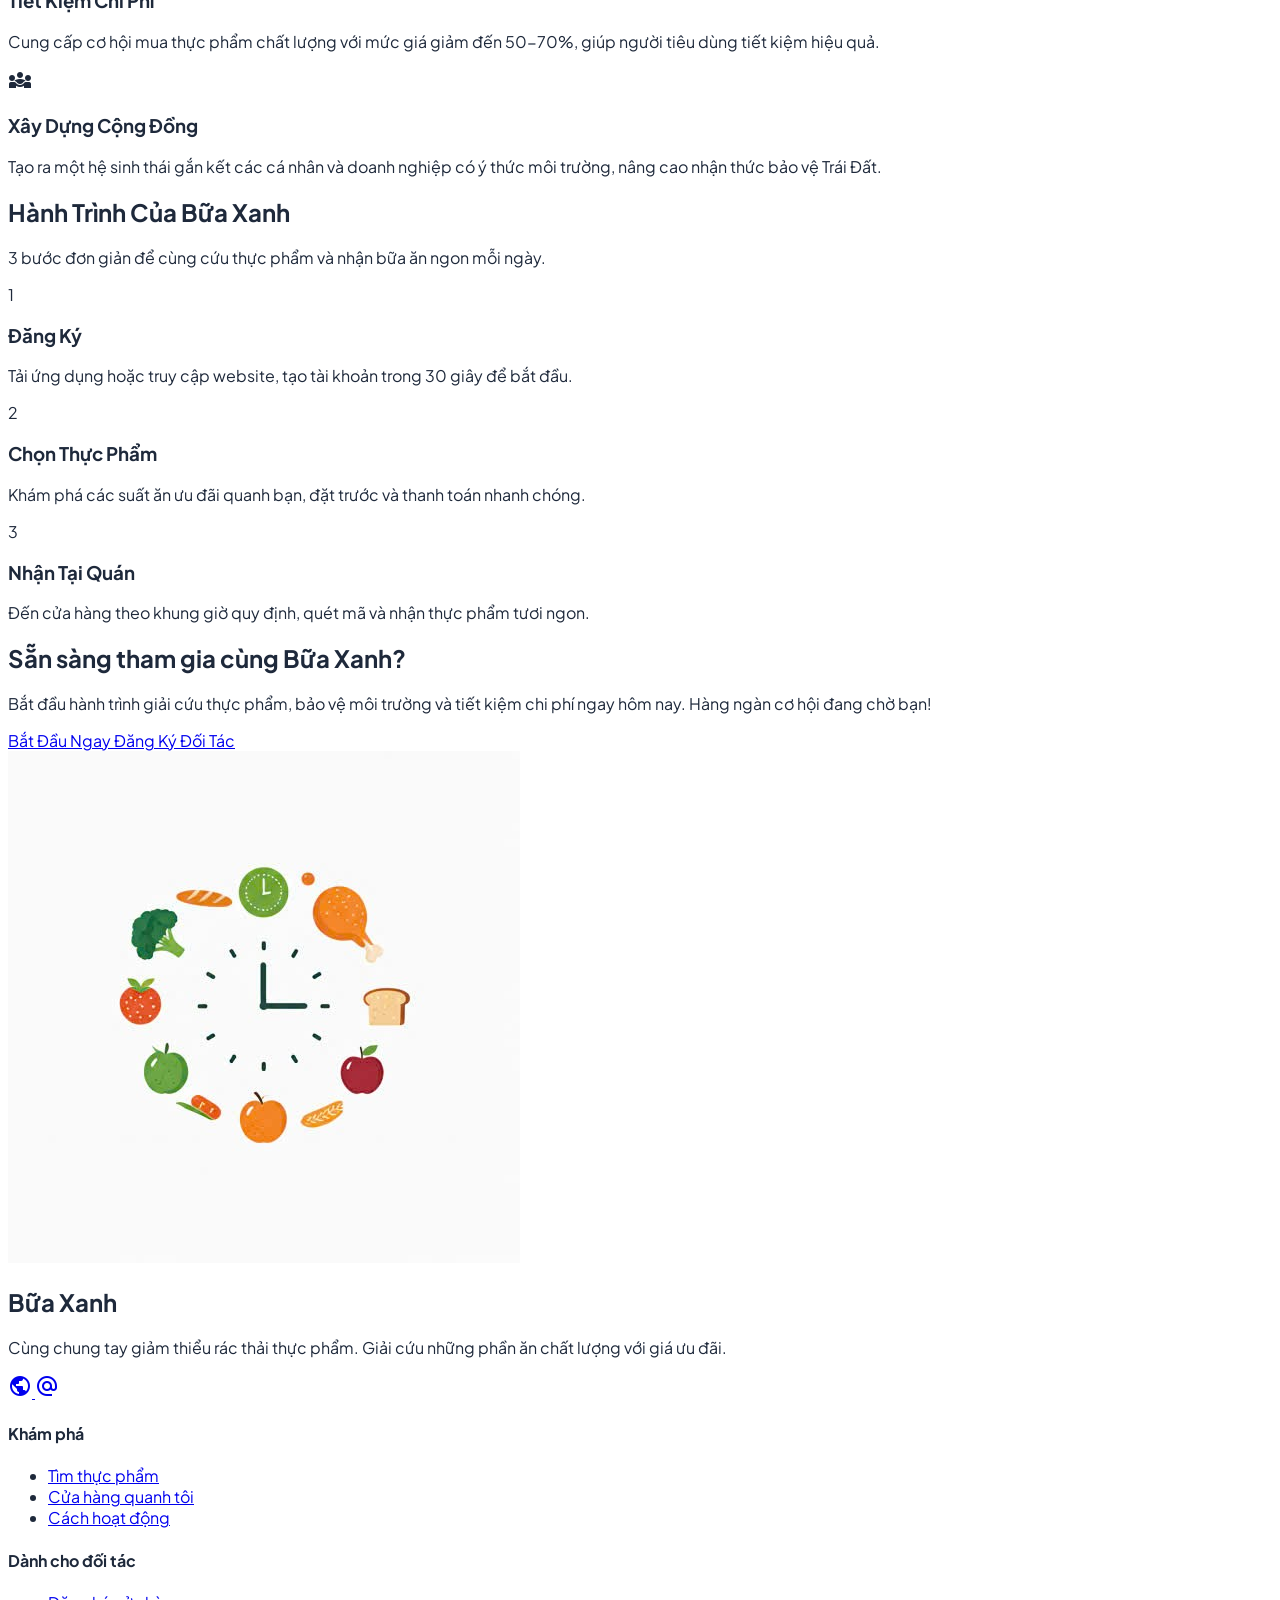
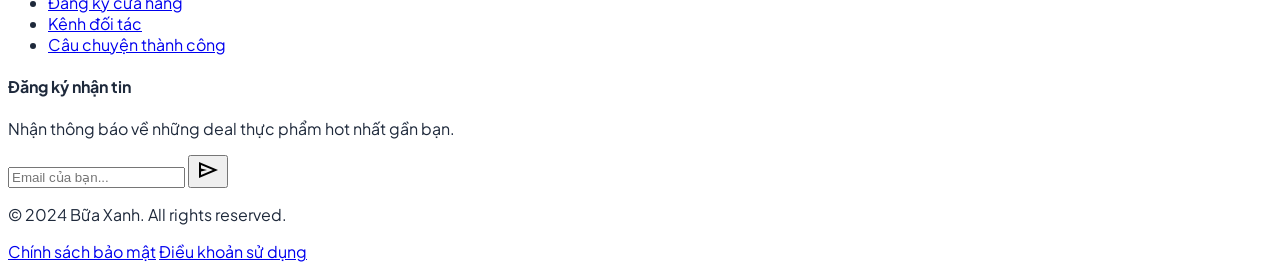
==== commit 4cc6aae3: "Update project files and add new features" ====
--- a/About-us.html
+++ b/About-us.html
@@ -1,10 +1,11 @@
-﻿<!DOCTYPE html>
+<!DOCTYPE html>
 <html lang="vi">
 <head>
     <meta charset="utf-8" />
     <meta content="width=device-width, initial-scale=1.0" name="viewport" />
-    <title>FoodSaver | Về Chúng Tôi</title>
-    <script src="https://cdn.tailwindcss.com?plugins=forms,container-queries"></script>
+    <title>Bữa Xanh | Về Chúng Tôi</title>
+    <link rel="icon" type="image/png" href="image/Logo.png" />
+<script src="https://cdn.tailwindcss.com?plugins=forms,container-queries"></script>
     <link href="https://fonts.googleapis.com/css2?family=Plus+Jakarta+Sans:wght@400;500;600;700;800&amp;display=swap" rel="stylesheet" />
     <link href="https://fonts.googleapis.com/css2?family=Material+Symbols+Outlined:wght@100..700,0..1&amp;display=swap" rel="stylesheet" />
     <link href="https://fonts.googleapis.com/css2?family=Material+Symbols+Outlined:wght,FILL@100..700,0..1&amp;display=swap" rel="stylesheet" />
@@ -15,11 +16,11 @@
 </head>
 <body class="bg-[#f6f8f6] text-slate-900 font-display min-h-screen flex flex-col">
 
-    <!-- Header (FoodSaver) -->
+    <!-- Header (Bữa Xanh) -->
     <header class="flex items-center justify-between whitespace-nowrap border-b border-solid border-slate-200 px-6 md:px-20 py-4 bg-white/90 backdrop-blur-md sticky top-0 z-50 shadow-sm">
       <a href="index.html" class="flex items-center gap-2 text-primary hover:opacity-80 transition-opacity">
-        <img src="image/Logo.png" alt="FoodSaver Logo" class="h-9 w-auto object-contain" />
-        <h2 class="text-slate-900 text-xl font-extrabold leading-tight tracking-tight">FoodSaver</h2>
+        <img src="image/Logo.png" alt="Bữa Xanh Logo" class="h-9 w-auto object-contain" />
+        <h2 class="text-slate-900 text-xl font-extrabold leading-tight tracking-tight">Bữa Xanh</h2>
       </a>
       <div class="flex flex-1 justify-end gap-4 md:gap-10 items-center">
         <nav class="hidden md:flex items-center gap-8">
@@ -68,7 +69,7 @@
             <div class="space-y-6">
                 <div class="inline-flex items-center gap-2 px-4 py-2 bg-green-50 text-primary text-sm font-bold uppercase tracking-widest rounded-full">
                     <span class="material-symbols-outlined text-[18px]">verified</span>
-                    Về FoodSaver
+                    Về Bữa Xanh
                 </div>
                 <h1 class="text-4xl md:text-5xl lg:text-6xl font-black text-slate-900 leading-tight">
                     Chung tay giảm <br>
@@ -82,7 +83,7 @@
                 <div class="text-slate-600 text-lg leading-relaxed space-y-4 max-w-xl">
                     <p>
                         Mỗi năm, hàng triệu tấn thực phẩm hoàn toàn ngon miệng bị vứt bỏ, trong khi rất nhiều người vẫn đang thiếu ăn. 
-                        <strong>FoodSaver</strong> ra đời với mục tiêu kết nối các nhà hàng, cửa hàng bánh, 
+                        <strong>Bữa Xanh</strong> ra đời với mục tiêu kết nối các nhà hàng, cửa hàng bánh, 
                         siêu thị với những người tiêu dùng muốn mua thực phẩm chất lượng với mức giá ưu đãi.
                     </p>
                     <p>
@@ -172,7 +173,7 @@
         <!-- How it works -->
         <section class="max-w-[1240px] mx-auto py-20 px-6 md:px-20">
             <div class="text-center mb-16 max-w-2xl mx-auto">
-                <h2 class="text-3xl md:text-4xl font-black text-slate-900 mb-4">Hành Trình Của FoodSaver</h2>
+                <h2 class="text-3xl md:text-4xl font-black text-slate-900 mb-4">Hành Trình Của Bữa Xanh</h2>
                 <p class="text-slate-600">3 bước đơn giản để cùng cứu thực phẩm và nhận bữa ăn ngon mỗi ngày.</p>
             </div>
 
@@ -215,7 +216,7 @@
                 <div class="absolute -top-24 -right-24 size-64 bg-white/10 rounded-full blur-3xl"></div>
                 <div class="absolute -bottom-24 -left-24 size-64 bg-black/10 rounded-full blur-3xl"></div>
 
-                <h2 class="text-3xl md:text-5xl font-black mb-6 relative z-10">Sẵn sàng tham gia cùng FoodSaver?</h2>
+                <h2 class="text-3xl md:text-5xl font-black mb-6 relative z-10">Sẵn sàng tham gia cùng Bữa Xanh?</h2>
                 <p class="text-lg opacity-90 mb-10 max-w-2xl mx-auto relative z-10">
                     Bắt đầu hành trình giải cứu thực phẩm, bảo vệ môi trường và tiết kiệm chi phí ngay hôm nay. Hàng ngàn cơ hội đang chờ bạn!
                 </p>
@@ -232,13 +233,13 @@
 
     </main>
 
-    <!-- Footer (FoodSaver) -->
+    <!-- Footer (Bữa Xanh) -->
     <footer class="bg-slate-900 text-slate-400 py-12 border-t border-slate-800 shrink-0">
       <div class="max-w-[1240px] mx-auto px-6 md:px-20 grid grid-cols-1 md:grid-cols-4 gap-8">
         <div class="col-span-1 md:col-span-1">
           <div class="flex items-center gap-2 text-white mb-6">
-            <span class="material-symbols-outlined text-3xl font-bold text-primary">eco</span>
-            <h2 class="text-xl font-extrabold leading-tight tracking-tight">FoodSaver</h2>
+            <img src="image/Logo.png" alt="Bữa Xanh Logo" class="h-8 w-auto object-contain" />
+            <h2 class="text-xl font-extrabold leading-tight tracking-tight">Bữa Xanh</h2>
           </div>
           <p class="text-sm leading-relaxed mb-6">
             Cùng chung tay giảm thiểu rác thải thực phẩm. Giải cứu những phần ăn chất lượng với giá ưu đãi.
@@ -280,7 +281,7 @@
         </div>
       </div>
       <div class="max-w-[1240px] border-t border-slate-800 mx-auto px-6 md:px-20 mt-12 pt-8 flex flex-col md:flex-row justify-between items-center gap-4 text-xs">
-        <p>© 2024 FoodSaver. All rights reserved.</p>
+        <p>© 2024 Bữa Xanh. All rights reserved.</p>
         <div class="flex gap-6">
           <a class="hover:text-white transition-colors" href="#">Chính sách bảo mật</a>
           <a class="hover:text-white transition-colors" href="#">Điều khoản sử dụng</a>
